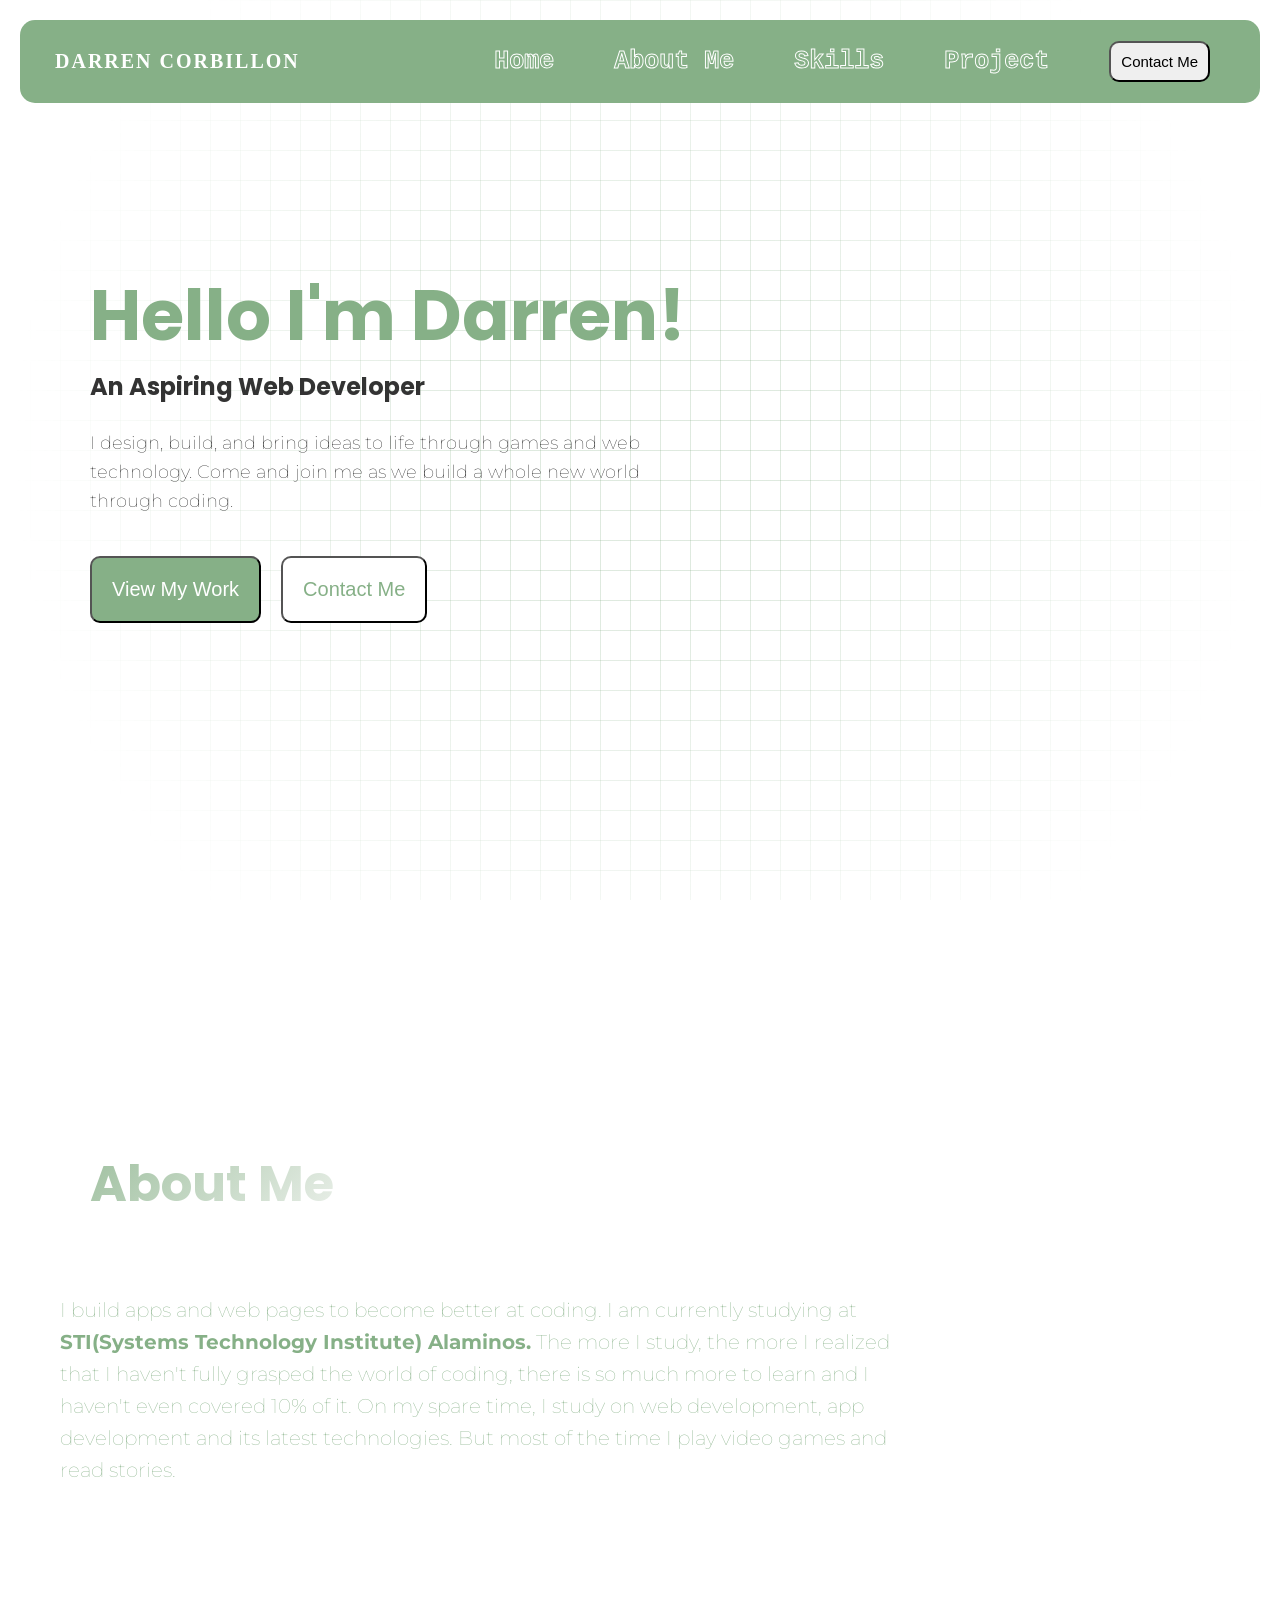
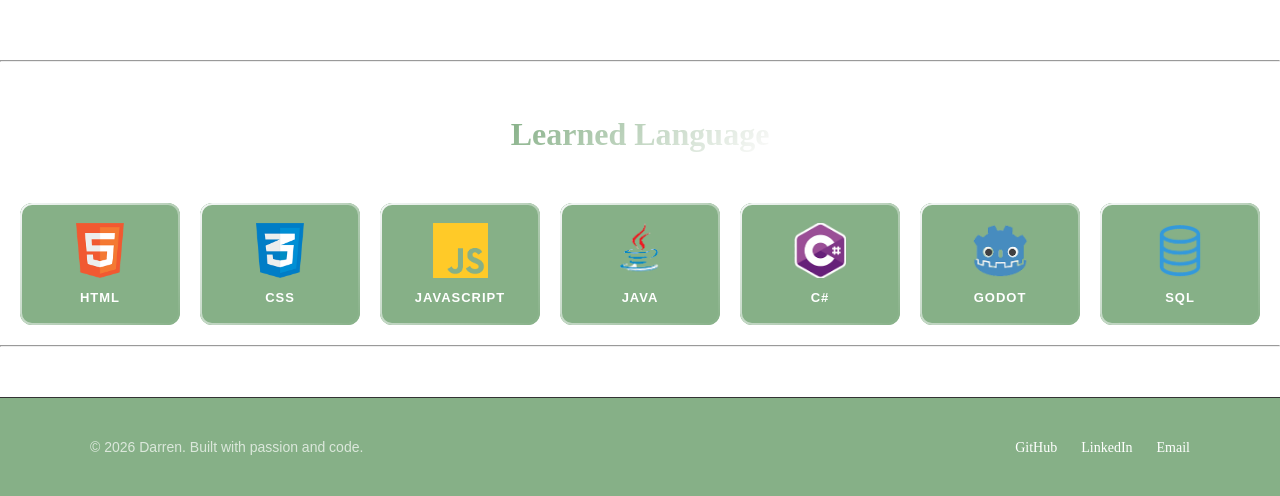
==== index.html @ 3c81eaa7 "Portfolio" ====
<!DOCTYPE html>
<html lang="en">
<head>
    <meta charset="UTF-8">
    <meta name="viewport" content="width=device-width, initial-scale=1.0">
    <link rel="stylesheet" href="styles.css">
    <link href="https://fonts.googleapis.com/css2?family=Poppins:wght@400;500;700&display=swap" rel="stylesheet">
    <link href="https://fonts.googleapis.com/css2?family=Montserrat:wght@300;400;700&family=Poppins:wght@400;500;700&display=swap" rel="stylesheet">
    <title>Corbillon_Portfolio</title>
</head>
<body>
    
    <div class="nav">
        <div class="logo">DARREN CORBILLON</div>
        <ul>
            <li><a class="active" href="#home"> Home</a></li>
            <li><a class="active" href="#about">About Me</a></li>
            <li><a class="active" href="#skill">Skills</a></li>
            <li><a class="active" href="#project">Project</a></li>
            <li><button class="Cbutton" href="#Contact">Contact Me</button></li>
        </ul>
    </div>
    
    <div id="home">
    <div class="hero_section">      
        <div class="hero_content"> 
            <h1>Hello I'm Darren!</h1>
            <h2>An Aspiring Web Developer</h2>
            <h3>I design, build, and bring ideas to life through games and web technology. Come and join me as we build a whole new world through coding.</h3>
            
            <div class="hero_buttons">
                <button id="view_button">View My Work</button>
                <button id="contact_button">Contact Me</button>
                </div>
        </div> 

        <div class="hero_image">
            </div>
    </div> 
</div>
    
   
    <br>
      <br>
    <br>

    <div id="about">
        <div>
            <h1>About Me</h1>
            <h3>I build apps and web pages to become better at coding. I am currently studying at <strong>STI(Systems Technology Institute) Alaminos.</strong>
                  The more I study, the more I realized that I haven't fully grasped the world of coding,
                  there is so much more to learn and I haven't even covered 10% of it.
                  On my spare time, I study on web development, app development and its latest technologies. But most of the time I play video games and read stories.</h3>
        </div>
        <img id="pogi" src="assets/profile.jpg" alt="bg_icon">    
    </div>

    <br>
      <br>
        <br>  
          <hr>
        <br>
      <br>
    <br>


    <div class="skills">

        <div class="langH1">
            <h1>Learned Language</h1>
        </div>
        
        <div class="skills_container">
            <div class="skill-card">
                <img src="assets/Logo/HTML.png" alt="HTML">
                <span>HTML</span>
            </div>
            <div class="skill-card">
                <img src="assets/Logo/CSS.png" alt="CSS">
                <span>CSS</span>
            </div>
            <div class="skill-card">
                <img src="assets/Logo/JAVASCRIPT.png" alt="JavaScript">
                <span>JAVASCRIPT</span>
            </div>
            <div class="skill-card">
                <img src="assets/Logo/Java.png" alt="Java">
                <span>JAVA</span>
            </div>
            <div class="skill-card">
                <img src="assets/Logo/Csharp.png" alt="C#">
                <span>C#</span>
            </div>
            <div class="skill-card">
                <img src="assets/Logo/GODOT.png" alt="Godot">
                <span>GODOT</span>
            </div>
            <div class="skill-card">
                <img src="assets/Logo/SQL.png" alt="SQL">
                <span>SQL</span>
            </div>
          </div>
        </div>
    </div>

    <hr>

    <footer class="main-footer">
    <div class="footer-content">
        <p>&copy; 2026 Darren. Built with passion and code.</p>
        <div class="social-links">
            <a href="#">GitHub</a>
            <a href="#">LinkedIn</a>
            <a href="#">Email</a>
        </div>
    </div>
</footer>

<script src="script.js"></script>
</body>
</html>
---- styles.css ----
* {
    box-sizing: border-box; /* --- Nag aalign nung pinaka content--- */
    margin: 0;
    padding: 0;
}

body {
    background: linear-gradient(white); 
}



/*======================*/
/* --- Nav Section --- */
/*======================*/
.nav {
    background-color: #86B087; /* --- Kulay ng background ng navbar --- */
    display: grid; /* --- Nag dedecide ng pag ka alllignment ng mga link--- */
    grid-template-columns: 1fr auto auto;
    justify-content: flex-end; /* --- Nag pwesto sa center ng mga link--- */
    padding: 20px;

    position: fixed;     /* Pinapanatili ang nav sa screen kahit mag-scroll */
    top: 20px;           /* Space sa taas */
    left: 20px;          /* Space sa kaliwa */
    right: 20px;         /* Space sa kanan */
    border-radius: 15px; /* Pinapabilog ang kanto */
    z-index: 1000;       /* Sinisiguro na laging nasa ibabaw ng ibang elements ang nav */
    transition: all 0.4s ease-in-out; /* Ito ang nagpapasmooth ng animation */
}

    .logo {
        font-style: monospace;
        font-weight: bold;
        font-size: 20px;
        color: white;
        text-transform: uppercase;
        letter-spacing: 2px;
        padding: 10px;
        margin-left: 5px;
    }

    ul {
        display: grid;
        grid-auto-flow: column; /* Pinipilit ang mga items na mag-align nang pahalang (horizontal) */
        align-items: center;    /* Pantay ang alignment sa taas at baba */
        gap: 30px;              /* Ito ang magsisiguro na pantay-pantay ang space sa bawat isa */
        list-style: none;
    }

    ul li {
        margin-right: 30px; 
    }

        ul li a {
            text-decoration: none; /* --- Nag tangal ng underline sa mga nav items--- */
            font-size: 25px;
            font-weight: bold;
            color: transparent; /* --- para walang kulay yung gitna ng letra--- */
            font-family: monospace;
            -webkit-text-stroke: 1px white; /* --- Nag lagay ng white line sa hollow font--- */   
        }

        ul li a:hover {
            color: white; /* Mapupuno ng puting kulay ang loob pag naka-hover */
            -webkit-text-stroke: 0px; /* Tatanggalin ang stroke para malinis tingnan */
        }

    .Cbutton{
        justify-content: flex-end;
        font-size: 15px;
        padding: 10px;
        border-radius: 10px;  
    }



/*======================*/
/* --- Hero Section --- */
/*======================*/
#home {
    height: 100vh;
    width: 100%;
    display: flex;
    justify-content: center;
    align-items: center;
    position: relative;
    background-color:white;/*  #f9fbf9;  */
    overflow: hidden;
    margin-bottom: 70px;
}

    /* Gagawa tayo ng pseudo-element para sa grid para ma-mask natin ito nang hindi nadadamay ang text */
    #home::before {
        content: "";
        position: absolute;
        top: 0;
        left: 0;
        right: 0;
        bottom: 0;
    
        /* Ang iyong grid lines */
        background-image: 
            linear-gradient(#86B08744 1px, transparent 1px), 
            linear-gradient(90deg, #86B08744 1px, transparent 1px);
        background-size: 30px 30px;

        /* ETO ANG MAGIC: Radial Mask */
        /* Ang 'circle' ay malinaw sa gitna (black) at transparent sa gilid */
        -webkit-mask-image: radial-gradient(circle, black 20%, transparent 80%);
        mask-image: radial-gradient(circle, black 20%, transparent 80%);
    
        pointer-events: none; /* Para ma-click pa rin ang mga buttons sa harap */
    }

.hero_section {
    display: grid; 
    grid-template-columns: 1.2fr 0.8fr; /* Hahatiin sa dalawang column; mas malapad ang kaliwa para sa text */
    gap: 40px; /* Space sa pagitan ng text (kaliwa) at image (kanan) */
    
    width: 100%;
    max-width: 1200px; /* Nililimitahan ang lapad para maganda ang alignment sa gitna */
    margin: 0 auto; /* Sinisiguro na laging nasa gitna ng screen ang buong section */
    align-items: center; /* Pantay ang taas ng text at image sa gitna ng grid */
    padding: 0 50px; 
    color: #0a0a0a;
}

    .hero_content {
        text-align: left; /* Nililipat ang lahat ng text sa kaliwang bahagi */
        z-index: 2; /* Sinisiguro na nasa ibabaw ang text ng background grid lines */
    }

  

    .hero_content h1 {
        font-family: 'Poppins', sans-serif; /* Ginawang Poppins ang font family */
        font-size: clamp(40px, 6vw, 70px); /* Responsive size para magmukhang bold at malaki */
        color: #86B087; 
        line-height: 1.1; /* Pinagdidikit ang mga linya para sa modernong look */
        margin-bottom: 15px; /* Space sa pagitan ng h1 at h2 */     
    }

    .hero_content h2 {
        font-family: 'Poppins', sans-serif; /* Ginawang Poppins ang font family */
        font-size: 24px; /* Saktong laki para sa sub-headline */
        color: #333; 
        margin-bottom: 25px; /* Space bago ang iyong paragraph (h3) */       
    }
    .hero_content h3 {
        font-family: 'Montserrat', sans-serif;
        font-size: 18px;
        max-width: 550px; /* Pinipigilan ang paragraph na humaba nang masyado pakanan */
        line-height: 1.6; /* Dinadagdagan ang space sa pagitan ng lines para madaling basahin */
        margin-bottom: 40px;
        font-weight: lighter;
        text-align: left;
    }
    
    .hero_buttons{
        display: flex; /* Flexbox pa rin dito para magkatabi ang mga buttons */
        gap: 20px; /* Space sa pagitan ng mga buttons */
    }
    
        .hero_buttons #view_button {
            background-color: #86B087;
            color: white;   
            font-size: 20px;   
            border-radius: 10px;
            padding: 20px;
            transition: all .8s ease-in-out; /* Ito ang nagpapasmooth ng animation */
        }

            .hero_buttons #view_button:hover {
                background-color: white;
                color: #86B087;
            }

        .hero_buttons #contact_button {
            background-color: white;
            color: #86B087;   
            font-size: 20px;   
            border-radius: 10px;
            padding: 20px;
            transition: all 0.8s ease-in-out; /* Ito ang nagpapasmooth ng animation */        
        }
            .hero_buttons #contact_button:hover {
                background-color: #86B087;
                color: white;
            }
    

    .hero_image {
        display: flex;
        justify-content: center; /* Nilalagay sa gitna ng kanang column ang magiging image/portrait */
        align-items: center;
        position: relative;
    }   






/*==========================*/
/* --- About me Section --- */
/*==========================*/
#about{
    display: flex;
    align-items: center;
    justify-content: center;
    gap: 60px;
    max-width: 1200px;
    width: 100%;
    margin: 0 auto; 
    margin-top: 70px;
    margin-bottom: 70px;
    
}

#about h1{
    line-height: 1.6;
    font-family: 'Poppins', sans-serif;
    padding: 50px 50px 20px 50px;
    font-size: 50px;
    margin: 0;
    background: linear-gradient(135deg, #86B087, #fcfbfb);
    width: max-content;
    -webkit-background-clip: text;
    background-clip: text;
    color: transparent;
    -webkit-text-fill-color: transparent;
}

#about h3{
    font-family: 'Montserrat', sans-serif;
    padding: 50px 20px ;
    font-size: 20px;
    font-weight: lighter;
    background-color: white;
    color: #86B087;
    border-radius: 50px;
    line-height: 1.6;
    transition: color 6ms;
    cursor: pointer;
}

#about h3 strong{
   font-weight: bold;
}

#about h3:hover {
  background-color: #86B087;
  color: white;
}

#pogi {
    width: 100%;
    max-width: 450px;
    height: auto;
    aspect-ratio: 1 / 1; 
    object-fit: cover;
    border-radius: 60%;
    animation: breath 10s ease-in-out infinite alternate;
    will-change: transform;
    transform-origin: center;
}



/*==========================*/
/* --- Language Card --- */
/*==========================*/
.skills .langH1 {
    background: linear-gradient(135deg,  #86B087, #fcfbfb);
    width: max-content;
    -webkit-background-clip: text;
    background-clip: text;
    color: transparent;
    -webkit-text-fill-color: transparent;
    margin-left: auto;
    margin-right: auto;
    margin-bottom: 30px; 
}

.skills_container{
    display: grid;
    grid-template-columns: 1fr 1fr 1fr 1fr 1fr 1fr 1fr;
    gap: 20px;
    padding: 20px;
    width: 100%;
    max-width: 100%;
}

.skill-card {
    position: relative;
    display: flex;
    flex-direction: column;
    align-items: center;
    justify-content: center;
    padding: 20px 10px;
    background-color:  #86B087; 
    border-radius: 12px;
    transition: transform 0.4s ease, background-color 0.4s ease;
    
}

/* Gradient border */
.skill-card::before {
    content: "";
    position: absolute;
    inset: 0;
    border-radius: 12px;
    padding: 2px; 
    background: linear-gradient(135deg, #f5f7f7,  #86B087); 
    -webkit-mask: linear-gradient(#fff 0 0) content-box, linear-gradient(#fff 0 0);
    -webkit-mask-composite: xor;
    mask-composite: exclude;
    pointer-events: none;
}

.skill-card img {
    width: 55px;
    height: 55px;
    object-fit: contain;
    margin-bottom: 12px;
}

.skill-card span {
    font-family: 'Roboto', sans-serif;
    font-size: 13px;
    font-weight: bold;
    letter-spacing: 1px;
    color: #ffffff;
    text-transform: uppercase;
}

.skill-card:hover {
  background-color: #bedbbf;
  transform: scale(1.2);
}

.main-footer {
    background-color:#86B087; 
    color: #ffffff;
    padding: 40px 20px;
    margin-top: 50px;
    border-top: 1px solid #333; 
}

.footer-content {
    max-width: 1100px;
    margin: 0 auto;
    display: flex;
    justify-content: space-between;
    align-items: center;
    flex-wrap: wrap;
    gap: 20px;
}

.footer-content p {
    font-family: 'Roboto', sans-serif;
    font-size: 14px;
    opacity: 0.7;
}

.social-links a {
    color: #ffffff;
    text-decoration: none;
    margin-left: 20px;
    font-size: 14px;
    transition: color 0.3s ease;
}

.social-links a:hover {
    color: #64ffda;
}



/* --- Animations --- */
@keyframes breath {
    0% { transform: scale(1); }
    50% { transform: scale(1.1); }
}
/* ---Dito yung nag sasabi kung ano yung magiging transition or yung pagkawala ng space ng nav pag ka scroll --- */
.nav.scrolled {
    top: 0;
    left: 0;
    right: 0;
    border-radius: 0;
}


/* --- --- */
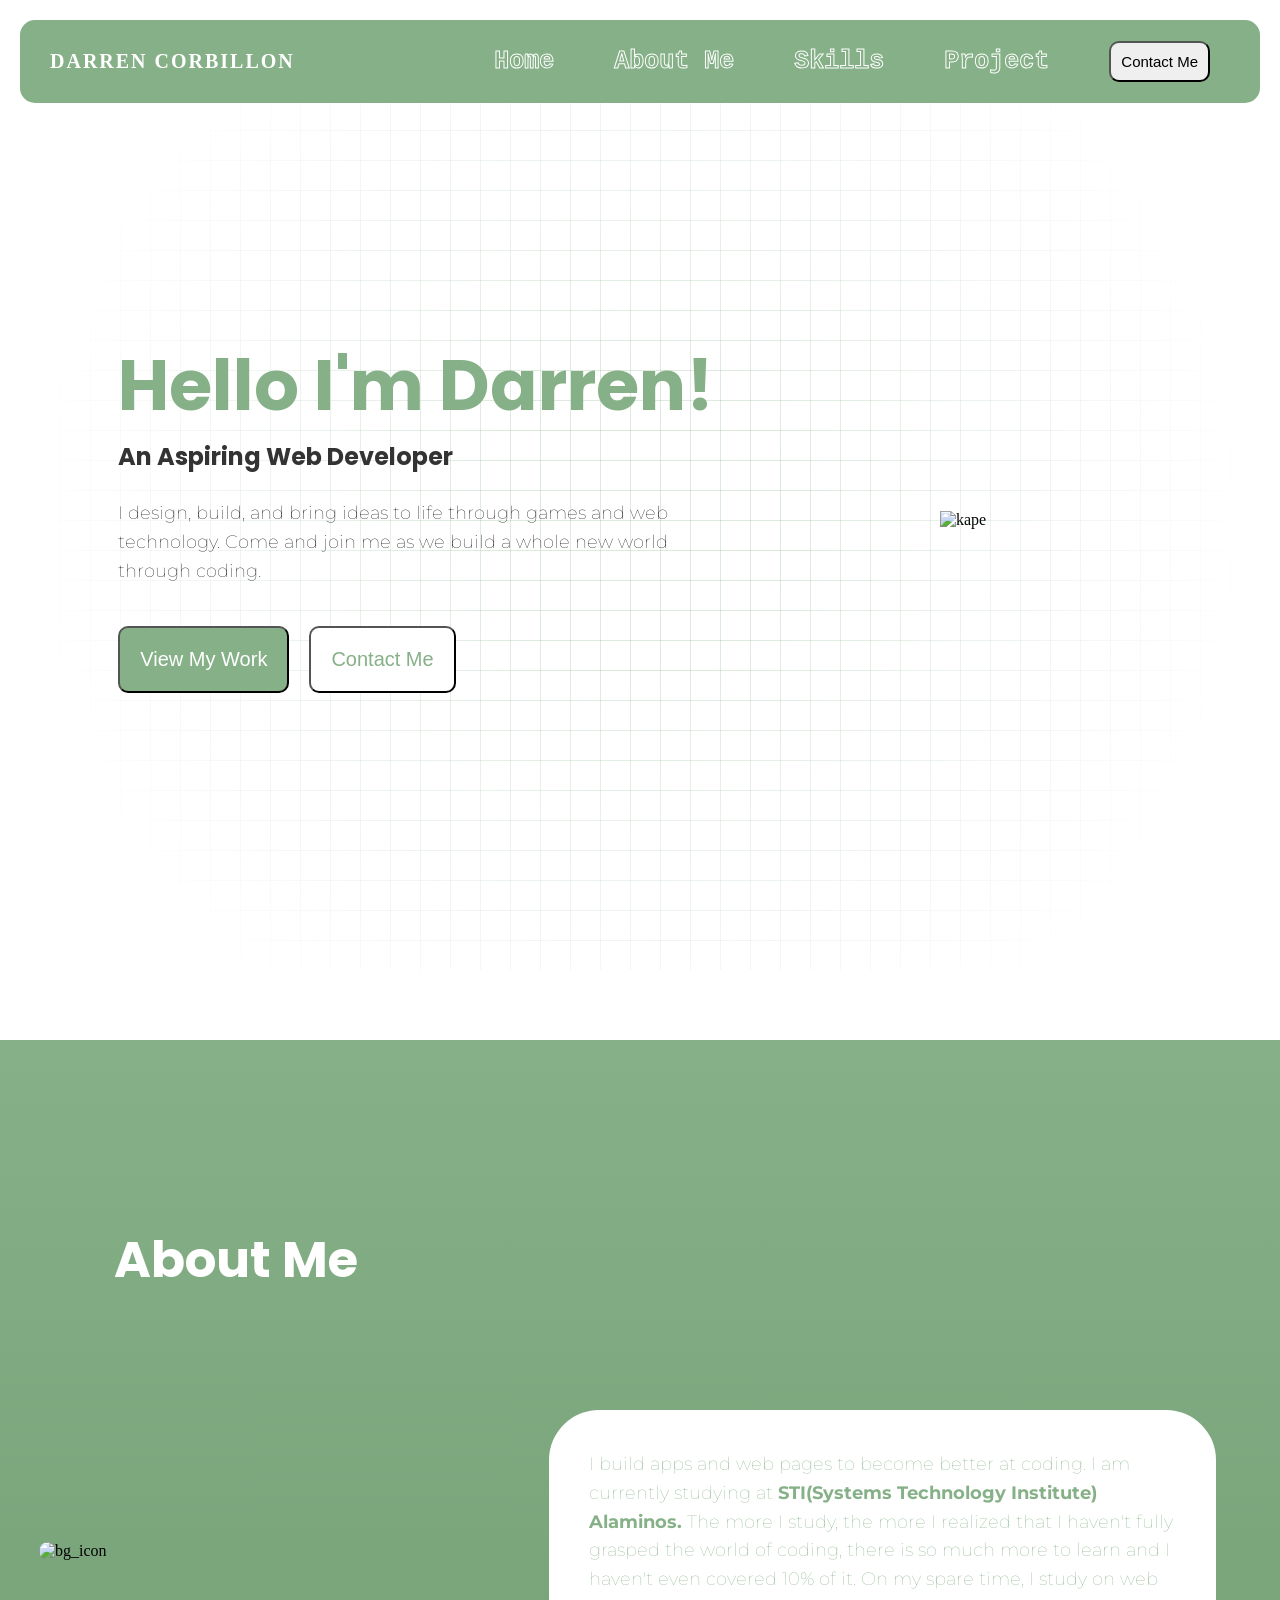
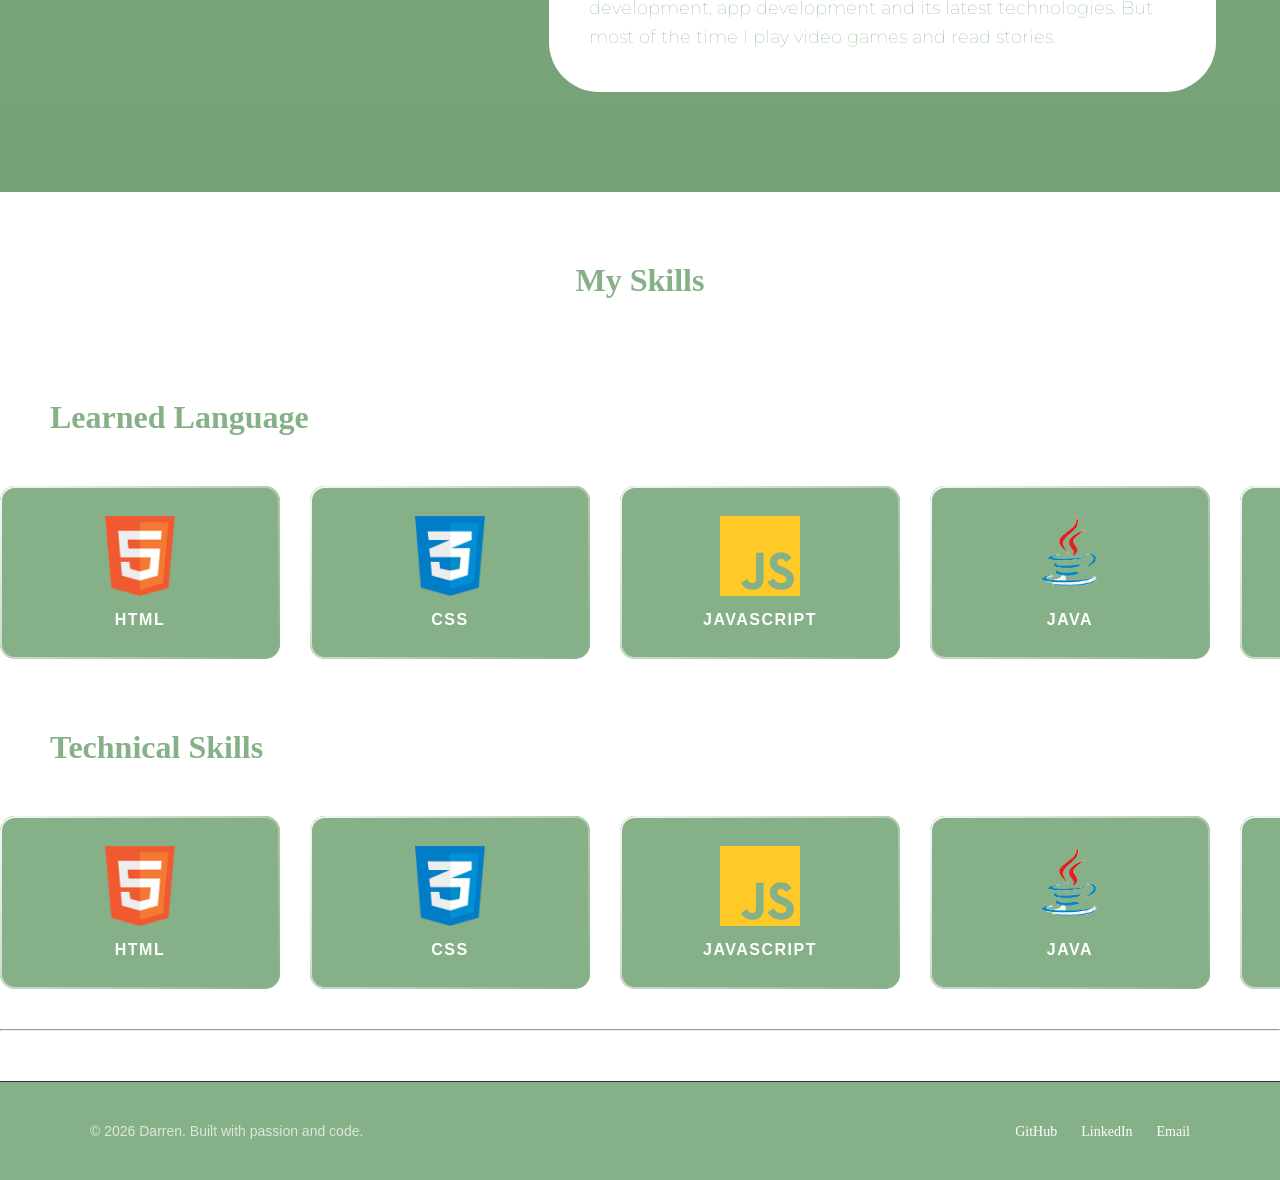
==== commit cb776c73: "CSS/INDEX/ANIMATION" ====
--- a/index.html
+++ b/index.html
@@ -4,6 +4,7 @@
     <meta charset="UTF-8">
     <meta name="viewport" content="width=device-width, initial-scale=1.0">
     <link rel="stylesheet" href="styles.css">
+    <link rel="stylesheet" href="animation.css"
     <link href="https://fonts.googleapis.com/css2?family=Poppins:wght@400;500;700&display=swap" rel="stylesheet">
     <link href="https://fonts.googleapis.com/css2?family=Montserrat:wght@300;400;700&family=Poppins:wght@400;500;700&display=swap" rel="stylesheet">
     <title>Corbillon_Portfolio</title>
@@ -34,74 +35,158 @@
                 </div>
         </div> 
 
-        <div class="hero_image">
+        <div class="hero_image" ><img src="assets/Logo/Coffee.svg" alt="kape">
             </div>
     </div> 
 </div>
-    
-   
-    <br>
-      <br>
-    <br>
 
     <div id="about">
-        <div>
             <h1>About Me</h1>
+            <img id="pogi" src="assets/me.JPG" alt="bg_icon">  
             <h3>I build apps and web pages to become better at coding. I am currently studying at <strong>STI(Systems Technology Institute) Alaminos.</strong>
                   The more I study, the more I realized that I haven't fully grasped the world of coding,
                   there is so much more to learn and I haven't even covered 10% of it.
-                  On my spare time, I study on web development, app development and its latest technologies. But most of the time I play video games and read stories.</h3>
+                  On my spare time, I study on web development, app development and its latest technologies. But most of the time I play video games and read stories.</h3>  
+    </div>
+
+<div class="skills">
+    <div class="langH1">
+        <h1>My Skills</h1>
+    </div>
+    
+    <div class="skills_container">
+        <div><h1>Learned Language</h1></div>
+
+        <div class="slider-lang">
+            <div class="lang_grid" id="skillTrack">
+                <div class="skill-card">
+                    <img src="assets/Logo/HTML.png" alt="HTML">
+                    <span>HTML</span>
+                </div>
+                <div class="skill-card">
+                    <img src="assets/Logo/CSS.png" alt="CSS">
+                    <span>CSS</span>
+                </div>
+                <div class="skill-card">
+                    <img src="assets/Logo/JAVASCRIPT.png" alt="JavaScript">
+                    <span>JAVASCRIPT</span>
+                </div>
+                <div class="skill-card">
+                    <img src="assets/Logo/Java.png" alt="Java">
+                    <span>JAVA</span>
+                </div>
+                <div class="skill-card">
+                    <img src="assets/Logo/Csharp.png" alt="C#">
+                    <span>C#</span>
+                </div>
+                <div class="skill-card">
+                    <img src="assets/Logo/GODOT.png" alt="Godot">
+                    <span>GODOT</span>
+                </div>
+                <div class="skill-card">
+                    <img src="assets/Logo/SQL.png" alt="SQL">
+                    <span>SQL</span>
+                </div>
+
+
+                 <div class="skill-card">
+                    <img src="assets/Logo/HTML.png" alt="HTML">
+                    <span>HTML</span>
+                </div>
+                <div class="skill-card">
+                    <img src="assets/Logo/CSS.png" alt="CSS">
+                    <span>CSS</span>
+                </div>
+                <div class="skill-card">
+                    <img src="assets/Logo/JAVASCRIPT.png" alt="JavaScript">
+                    <span>JAVASCRIPT</span>
+                </div>
+                <div class="skill-card">
+                    <img src="assets/Logo/Java.png" alt="Java">
+                    <span>JAVA</span>
+                </div>
+                <div class="skill-card">
+                    <img src="assets/Logo/Csharp.png" alt="C#">
+                    <span>C#</span>
+                </div>
+                <div class="skill-card">
+                    <img src="assets/Logo/GODOT.png" alt="Godot">
+                    <span>GODOT</span>
+                </div>
+                <div class="skill-card">
+                    <img src="assets/Logo/SQL.png" alt="SQL">
+                    <span>SQL</span>
+                </div>
+            </div>
         </div>
-        <img id="pogi" src="assets/profile.jpg" alt="bg_icon">    
-    </div>
-
-    <br>
-      <br>
-        <br>  
-          <hr>
-        <br>
-      <br>
-    <br>
-
-
-    <div class="skills">
-
-        <div class="langH1">
-            <h1>Learned Language</h1>
+
+        <div><h1>Technical Skills</h1></div>
+
+         <div class="slider-tech">
+        <div class="tech_grid" id="skillTrack">
+            <div class="skill-card">
+                    <img src="assets/Logo/HTML.png" alt="HTML">
+                    <span>HTML</span>
+                </div>
+                <div class="skill-card">
+                    <img src="assets/Logo/CSS.png" alt="CSS">
+                    <span>CSS</span>
+                </div>
+                <div class="skill-card">
+                    <img src="assets/Logo/JAVASCRIPT.png" alt="JavaScript">
+                    <span>JAVASCRIPT</span>
+                </div>
+                <div class="skill-card">
+                    <img src="assets/Logo/Java.png" alt="Java">
+                    <span>JAVA</span>
+                </div>
+                <div class="skill-card">
+                    <img src="assets/Logo/Csharp.png" alt="C#">
+                    <span>C#</span>
+                </div>
+                <div class="skill-card">
+                    <img src="assets/Logo/GODOT.png" alt="Godot">
+                    <span>GODOT</span>
+                </div>
+                <div class="skill-card">
+                    <img src="assets/Logo/SQL.png" alt="SQL">
+                    <span>SQL</span>
+                </div>
+
+
+                 <div class="skill-card">
+                    <img src="assets/Logo/HTML.png" alt="HTML">
+                    <span>HTML</span>
+                </div>
+                <div class="skill-card">
+                    <img src="assets/Logo/CSS.png" alt="CSS">
+                    <span>CSS</span>
+                </div>
+                <div class="skill-card">
+                    <img src="assets/Logo/JAVASCRIPT.png" alt="JavaScript">
+                    <span>JAVASCRIPT</span>
+                </div>
+                <div class="skill-card">
+                    <img src="assets/Logo/Java.png" alt="Java">
+                    <span>JAVA</span>
+                </div>
+                <div class="skill-card">
+                    <img src="assets/Logo/Csharp.png" alt="C#">
+                    <span>C#</span>
+                </div>
+                <div class="skill-card">
+                    <img src="assets/Logo/GODOT.png" alt="Godot">
+                    <span>GODOT</span>
+                </div>
+                <div class="skill-card">
+                    <img src="assets/Logo/SQL.png" alt="SQL">
+                    <span>SQL</span>
+                </div>
         </div>
-        
-        <div class="skills_container">
-            <div class="skill-card">
-                <img src="assets/Logo/HTML.png" alt="HTML">
-                <span>HTML</span>
-            </div>
-            <div class="skill-card">
-                <img src="assets/Logo/CSS.png" alt="CSS">
-                <span>CSS</span>
-            </div>
-            <div class="skill-card">
-                <img src="assets/Logo/JAVASCRIPT.png" alt="JavaScript">
-                <span>JAVASCRIPT</span>
-            </div>
-            <div class="skill-card">
-                <img src="assets/Logo/Java.png" alt="Java">
-                <span>JAVA</span>
-            </div>
-            <div class="skill-card">
-                <img src="assets/Logo/Csharp.png" alt="C#">
-                <span>C#</span>
-            </div>
-            <div class="skill-card">
-                <img src="assets/Logo/GODOT.png" alt="Godot">
-                <span>GODOT</span>
-            </div>
-            <div class="skill-card">
-                <img src="assets/Logo/SQL.png" alt="SQL">
-                <span>SQL</span>
-            </div>
-          </div>
-        </div>
-    </div>
+      </div>
+    </div>
+
+</div>
 
     <hr>
 
--- a/styles.css
+++ b/styles.css
@@ -1,14 +1,12 @@
-* {
+*{
     box-sizing: border-box; /* --- Nag aalign nung pinaka content--- */
     margin: 0;
     padding: 0;
 }
 
 body {
-    background: linear-gradient(white); 
-}
-
-
+    background:(white); 
+}
 
 /*======================*/
 /* --- Nav Section --- */
@@ -34,10 +32,8 @@
         font-weight: bold;
         font-size: 20px;
         color: white;
-        text-transform: uppercase;
         letter-spacing: 2px;
         padding: 10px;
-        margin-left: 5px;
     }
 
     ul {
@@ -87,7 +83,7 @@
     position: relative;
     background-color:white;/*  #f9fbf9;  */
     overflow: hidden;
-    margin-bottom: 70px;
+    margin: 70px auto 70px auto;
 }
 
     /* Gagawa tayo ng pseudo-element para sa grid para ma-mask natin ito nang hindi nadadamay ang text */
@@ -116,14 +112,7 @@
 .hero_section {
     display: grid; 
     grid-template-columns: 1.2fr 0.8fr; /* Hahatiin sa dalawang column; mas malapad ang kaliwa para sa text */
-    gap: 40px; /* Space sa pagitan ng text (kaliwa) at image (kanan) */
-    
-    width: 100%;
-    max-width: 1200px; /* Nililimitahan ang lapad para maganda ang alignment sa gitna */
-    margin: 0 auto; /* Sinisiguro na laging nasa gitna ng screen ang buong section */
-    align-items: center; /* Pantay ang taas ng text at image sa gitna ng grid */
-    padding: 0 50px; 
-    color: #0a0a0a;
+    gap: 50px;
 }
 
     .hero_content {
@@ -190,12 +179,13 @@
             }
     
 
-    .hero_image {
-        display: flex;
-        justify-content: center; /* Nilalagay sa gitna ng kanang column ang magiging image/portrait */
-        align-items: center;
-        position: relative;
-    }   
+    /* Container ng Image */
+        .hero_image {
+            display: flex;
+            justify-content: center;
+            align-items: center;
+        }       
+
 
 
 
@@ -205,140 +195,163 @@
 /*==========================*/
 /* --- About me Section --- */
 /*==========================*/
-#about{
-    display: flex;
-    align-items: center;
-    justify-content: center;
-    gap: 60px;
-    max-width: 1200px;
-    width: 100%;
-    margin: 0 auto; 
-    margin-top: 70px;
-    margin-bottom: 70px;
-    
-}
-
-#about h1{
-    line-height: 1.6;
-    font-family: 'Poppins', sans-serif;
-    padding: 50px 50px 20px 50px;
-    font-size: 50px;
-    margin: 0;
-    background: linear-gradient(135deg, #86B087, #fcfbfb);
+#about {
+    background: linear-gradient(#86B087, #265526) ;
+    display: grid; /* Nilipat sa Grid gaya ng request mo */
+    /* Dito natin idinedetalye ang "mapa" ng layout mo */
+    grid-template-areas: 
+        "header header"  /* Ang h1 ay nasa taas at sakop ang dalawang columns */
+        "image  text";    /* Ang image ay nasa kaliwa, ang text ay nasa kanan */
+    grid-template-columns: 1fr 1.5fr; /* Mas malapad nang konti ang space para sa text */
+    gap: 40px; 
+    background-size: 600% 600%;
+    padding: 100px 5% 100px 5%; /* Ginawa nating percentage ang padding sa gilid para mas flexible */
+    margin: 70px auto;
+    align-items: center; /* Para pantay ang gitna ng image at text box */
+    animation: bg 3s ease infinite;
+}
+
+    #about h1 {
+        grid-area: header; /* Itinatalaga ang h1 sa 'header' area */
+        line-height: 1.6;
+        font-family: 'Poppins', sans-serif;
+        padding: 0 0 20px 0; /* Inalis ang sobrang padding para hindi lumayo sa image */
+        font-size: 50px;
+        margin: 80px 80px 50px 50px;
+        color: white;
+        width: max-content;
+    }
+
+    #pogi {
+        grid-area: image; /* Itinatalaga ang image sa 'image' area */
+        width: 100%;
+        height: auto;
+        margin-right: 50px;
+        border-radius: 20px;
+        justify-self: center; /* Pinapagitna ang image sa sarili niyang column */
+        animation: breath 10s ease-in-out infinite alternate;
+    }
+
+    #about h3 {
+        grid-area: text; /* Itinatalaga ang text box sa 'text' area */
+        font-family: 'Montserrat', sans-serif;
+        padding: 40px; /* Binawasan nang konti ang padding para mas compact */
+        font-size: 18px; /* Bahagyang in-adjust para sa readability */
+        font-weight: lighter;
+        background-color: white;
+        color: #86B087;
+        border-radius: 50px;
+        line-height: 1.6;
+        margin: 0;
+        transition: all 0.8s ease-in;
+    }
+
+        #about h3 strong {
+            font-weight: bold;
+        }
+
+       
+
+
+
+/*==========================*/
+/* --- Language Card --- */
+/*==========================*/
+
+.skills .langH1 {
     width: max-content;
-    -webkit-background-clip: text;
-    background-clip: text;
-    color: transparent;
-    -webkit-text-fill-color: transparent;
-}
-
-#about h3{
-    font-family: 'Montserrat', sans-serif;
-    padding: 50px 20px ;
-    font-size: 20px;
-    font-weight: lighter;
-    background-color: white;
     color: #86B087;
-    border-radius: 50px;
-    line-height: 1.6;
-    transition: color 6ms;
-    cursor: pointer;
-}
-
-#about h3 strong{
-   font-weight: bold;
-}
-
-#about h3:hover {
-  background-color: #86B087;
-  color: white;
-}
-
-#pogi {
-    width: 100%;
-    max-width: 450px;
-    height: auto;
-    aspect-ratio: 1 / 1; 
-    object-fit: cover;
-    border-radius: 60%;
-    animation: breath 10s ease-in-out infinite alternate;
-    will-change: transform;
-    transform-origin: center;
-}
-
-
-
-/*==========================*/
-/* --- Language Card --- */
-/*==========================*/
-.skills .langH1 {
-    background: linear-gradient(135deg,  #86B087, #fcfbfb);
-    width: max-content;
-    -webkit-background-clip: text;
-    background-clip: text;
-    color: transparent;
-    -webkit-text-fill-color: transparent;
     margin-left: auto;
     margin-right: auto;
     margin-bottom: 30px; 
 }
 
-.skills_container{
-    display: grid;
-    grid-template-columns: 1fr 1fr 1fr 1fr 1fr 1fr 1fr;
-    gap: 20px;
-    padding: 20px;
+.skills_container h1 {
+    color: #86B087;
+    margin-left: 50px;
+    margin-right: auto;
+    margin-bottom: 30px;
+    margin-top: 50px;
+}
+/*==========================*/
+/* --- Language Card --- */
+/*==========================*/
+
+/* I-modify natin ang container para walang padding sa gilid at sagad sa screen */
+.skills_container {
+    padding: 20px 0; /* Tinanggal ang padding sa left at right */
     width: 100%;
-    max-width: 100%;
-}
-
+    max-width: 100%; /* Pinalitan ang 1200px para sumagad sa screen */
+    margin: 0 auto;
+}
+
+/* --- CARD DESIGN (LALAKIHAN NATING SIZE) --- */
 .skill-card {
     position: relative;
     display: flex;
     flex-direction: column;
     align-items: center;
     justify-content: center;
-    padding: 20px 10px;
-    background-color:  #86B087; 
-    border-radius: 12px;
+    
+    /* MODIFIED: Mas malaking size at padding */
+    padding: 30px 20px; 
+    background-color: #86B087; 
+    border-radius: 15px; /* Bahagyang mas malaki ang pagka-bilog */
     transition: transform 0.4s ease, background-color 0.4s ease;
     
-}
-
-/* Gradient border */
+    /* MODIFIED: Mas malaking width para siksik ang screen */
+    min-width: 280px; 
+    flex-shrink: 0;
+}
+
+/* Gradient border - No changes needed */
 .skill-card::before {
     content: "";
     position: absolute;
     inset: 0;
-    border-radius: 12px;
+    border-radius: 15px; /* Match standard border radius */
     padding: 2px; 
-    background: linear-gradient(135deg, #f5f7f7,  #86B087); 
+    background: linear-gradient(135deg, #f7f6f5, #86B087); 
     -webkit-mask: linear-gradient(#fff 0 0) content-box, linear-gradient(#fff 0 0);
     -webkit-mask-composite: xor;
     mask-composite: exclude;
     pointer-events: none;
 }
 
+/* MODIFIED: Lalakihan natin ang icons */
 .skill-card img {
-    width: 55px;
-    height: 55px;
+    width: 80px;
+    height: 80px;
     object-fit: contain;
-    margin-bottom: 12px;
+    margin-bottom: 15px;
 }
 
 .skill-card span {
     font-family: 'Roboto', sans-serif;
-    font-size: 13px;
+    /* MODIFIED: Mas malaking font size */
+    font-size: 16px; 
     font-weight: bold;
-    letter-spacing: 1px;
+    letter-spacing: 1.5px;
     color: #ffffff;
     text-transform: uppercase;
 }
 
 .skill-card:hover {
-  background-color: #bedbbf;
-  transform: scale(1.2);
-}
+    background-color: #bedbbf;
+    transform: scale(1.05); /* Binabaan nang kaunti ang scale para sa mas malaking cards */
+}
+
+
+
+
+
+
+
+
+
+
+
+
 
 .main-footer {
     background-color:#86B087; 
